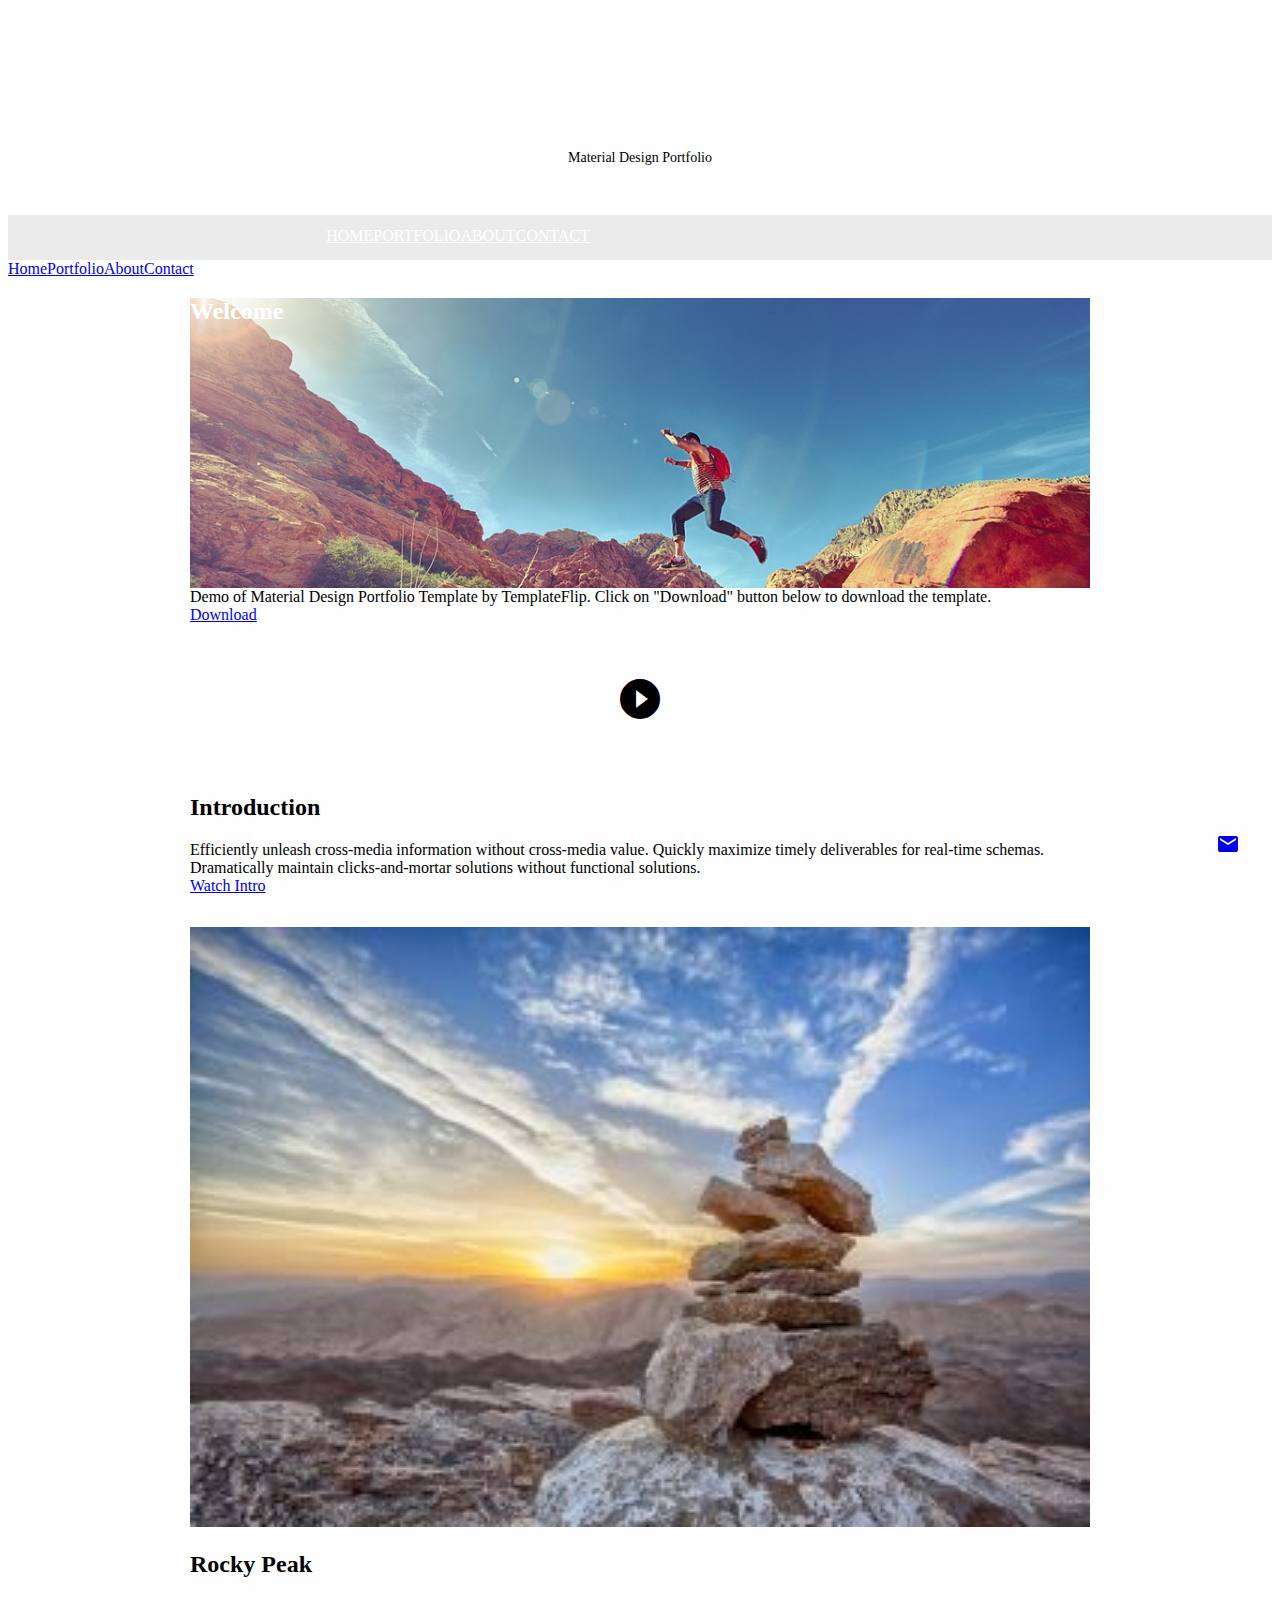
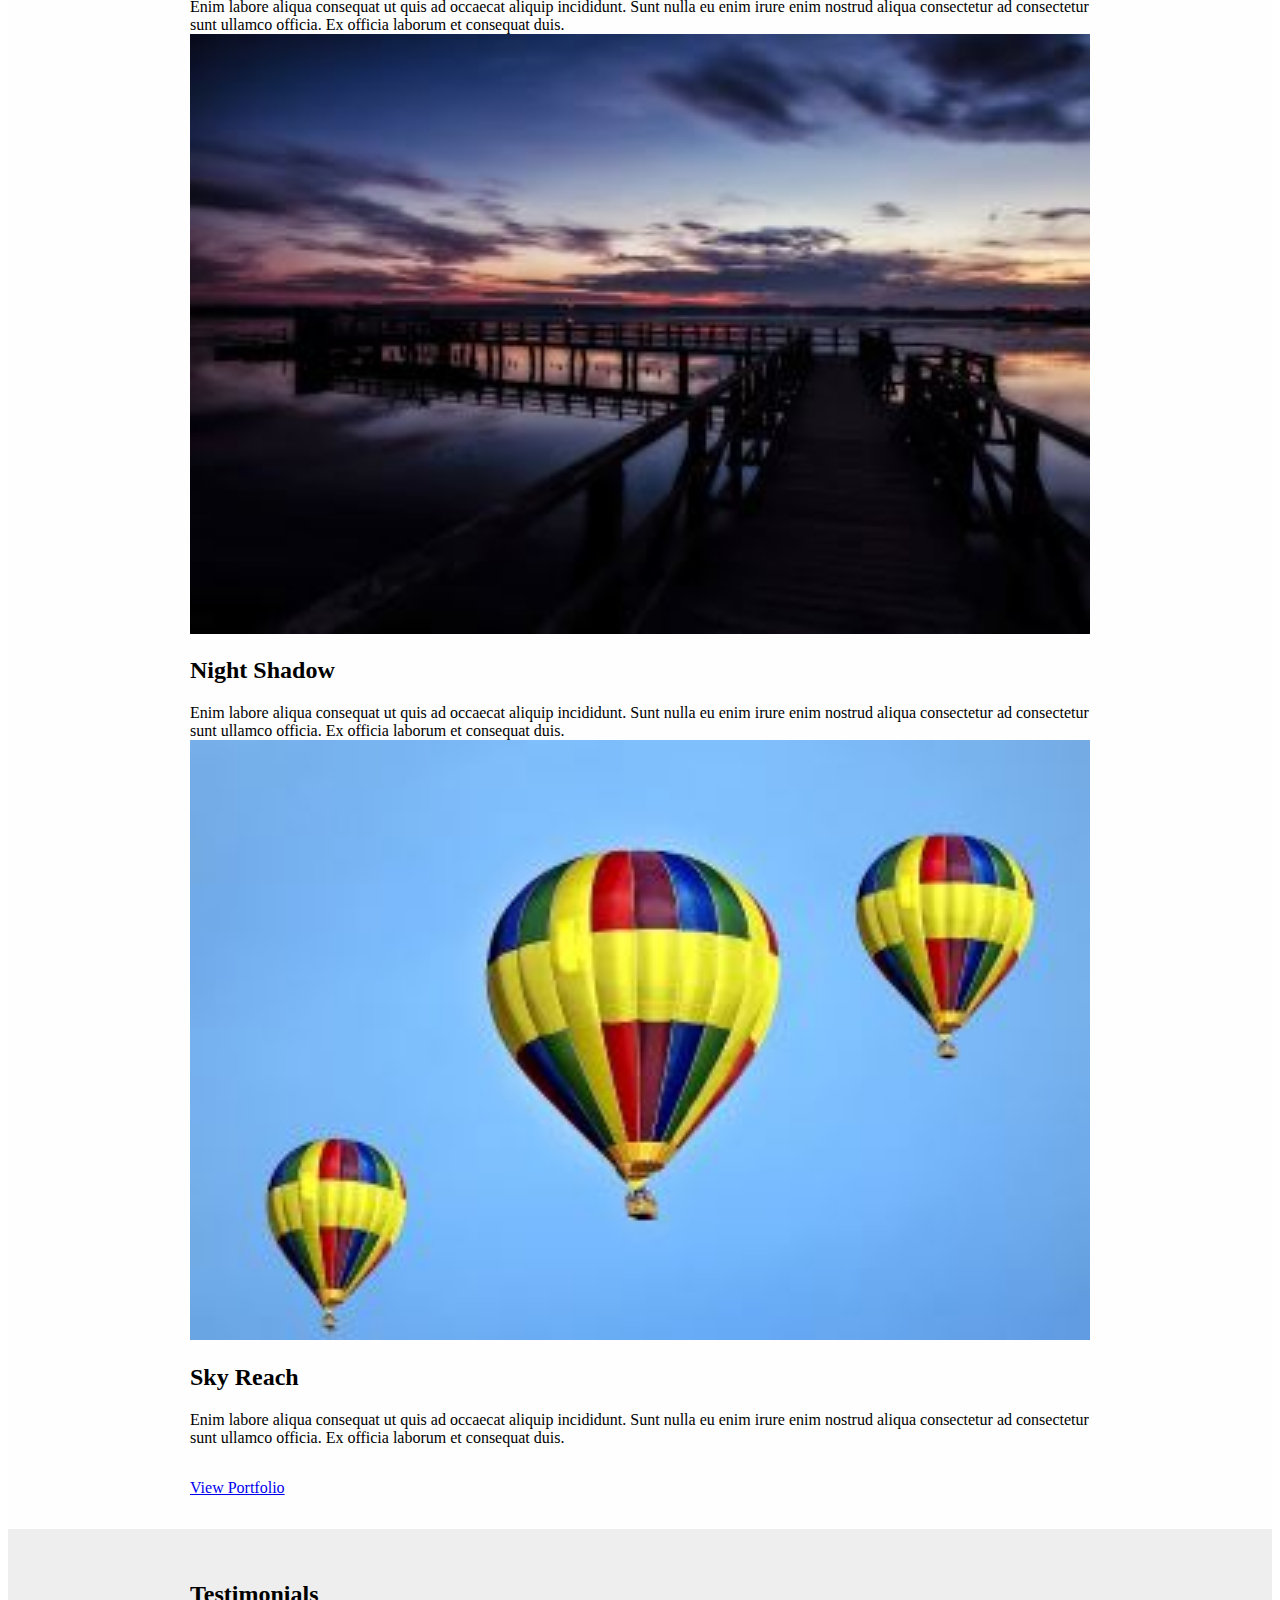
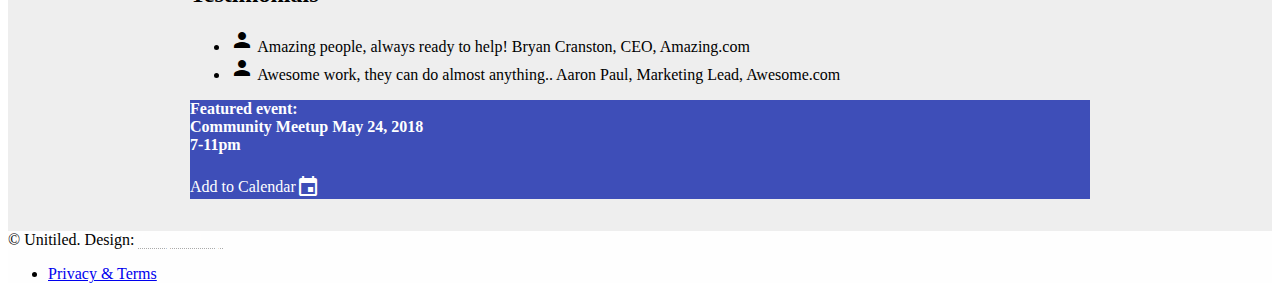
==== index.html @ 76296268 "initial commit" ====
<!DOCTYPE html>
<html lang="en-US">
  <head>
    <meta charset="UTF-8">
    <meta http-equiv="X-UA-Compatible" content="IE=edge">
    <meta name="viewport" content="width=device-width, initial-scale=1">
    <title>Material Portfolio Template Demo</title>
    <meta name="description" content="Demo of Material design portfolio template by TemplateFlip.com."/>
    <link href="https://fonts.googleapis.com/css?family=Roboto:regular,bold,italic,thin,light,bolditalic,black,medium&amp;amp;lang=en" rel="stylesheet">
    <link href="https://fonts.googleapis.com/icon?family=Material+Icons" rel="stylesheet">
    <link href="https://code.getmdl.io/1.3.0/material.indigo-pink.min.css" rel="stylesheet">
    <link href="styles/main.css" rel="stylesheet">
  </head>
  <body id="top">
    <div class="mdl-layout mdl-js-layout mdl-layout--fixed-header"><a href="contact.html" id="contact-button" class="mdl-button mdl-button--fab mdl-js-button mdl-button--raised mdl-js-ripple-effect mdl-color--accent mdl-color-text--accent-contrast mdl-shadow--4dp"><i class="material-icons">mail</i></a>
      <header class="mdl-layout__header mdl-layout__header--waterfall site-header">
        <div class="mdl-layout__header-row site-logo-row"><span class="mdl-layout__title">
            <div class="site-logo"></div><span class="site-description">Material Design Portfolio</span></span></div>
        <div class="mdl-layout__header-row site-navigation-row mdl-layout--large-screen-only">
          <nav class="mdl-navigation mdl-typography--body-1-force-preferred-font"><a class="mdl-navigation__link" href="index.html">Home</a><a class="mdl-navigation__link" href="portfolio.html">Portfolio</a><a class="mdl-navigation__link" href="about.html">About</a><a class="mdl-navigation__link" href="contact.html">Contact</a>
          </nav>
        </div>
      </header>
      <div class="mdl-layout__drawer mdl-layout--small-screen-only">
        <nav class="mdl-navigation mdl-typography--body-1-force-preferred-font"><a class="mdl-navigation__link" href="index.html">Home</a><a class="mdl-navigation__link" href="portfolio.html">Portfolio</a><a class="mdl-navigation__link" href="about.html">About</a><a class="mdl-navigation__link" href="contact.html">Contact</a>
        </nav>
      </div>
      <main class="mdl-layout__content">
        <div class="site-content">
          <div class="container"><div class="mdl-grid site-max-width">
    <div class="mdl-cell mdl-cell--12-col mdl-card mdl-shadow--4dp welcome-card portfolio-card">
        <div class="mdl-card__title">
          <h2 class="mdl-card__title-text">Welcome</h2>
        </div>
        <div class="mdl-card__supporting-text">
          Demo of Material Design Portfolio Template by TemplateFlip. Click on &quot;Download&quot; button below to download the template.
        </div>
        <div class="mdl-card__actions mdl-card--border">
          <a class="mdl-button mdl-button--colored mdl-js-button mdl-js-ripple-effect mdl-button--accent" href=" https://templateflip.com/templates/material-portfolio/" target="_blank">
            Download
          </a>
        </div>
    </div>
</div>

<section class="section--center mdl-grid site-max-width">
  <header class="section__play-btn mdl-cell mdl-cell--3-col-desktop mdl-cell--2-col-tablet mdl-cell--4-col-phone mdl-color--teal-100 mdl-color-text--white  mdl-shadow--4dp">
    <i class="material-icons">play_circle_filled</i>
  </header>
  <div class="mdl-card mdl-cell mdl-cell--9-col-desktop mdl-cell--6-col-tablet mdl-cell--4-col-phone  mdl-shadow--4dp">
    <div class="mdl-card__title">
        <h2 class="mdl-card__title-text">Introduction</h2>
    </div>
    <div class="mdl-card__supporting-text">
      Efficiently unleash cross-media information without cross-media value. Quickly maximize timely deliverables for real-time schemas. Dramatically maintain clicks-and-mortar solutions without functional solutions.
    </div>
    <div class="mdl-card__actions  mdl-card--border">
      <a href="#" class="mdl-button mdl-button--colored mdl-js-button mdl-js-ripple-effect mdl-button--accent">Watch Intro</a>
    </div>
  </div>
</section>
<section class="section--center mdl-grid site-max-width">
    <div class="mdl-cell mdl-card mdl-shadow--4dp portfolio-card">
        <div class="mdl-card__media">
            <img class="article-image" src="img/portfolio1.jpg" border="0" alt="">
        </div>
        <div class="mdl-card__title">
            <h2 class="mdl-card__title-text">Rocky Peak</h2>
        </div>
        <div class="mdl-card__supporting-text">
            Enim labore aliqua consequat ut quis ad occaecat aliquip incididunt. Sunt nulla eu enim irure enim nostrud aliqua consectetur ad consectetur sunt ullamco officia. Ex officia laborum et consequat duis.
        </div>
    </div>
    <div class="mdl-cell mdl-card mdl-shadow--4dp portfolio-card">
        <div class="mdl-card__media">
            <img class="article-image" src="img/portfolio2.jpg" border="0" alt="">
        </div>
        <div class="mdl-card__title">
            <h2 class="mdl-card__title-text">Night Shadow</h2>
        </div>
        <div class="mdl-card__supporting-text">
            Enim labore aliqua consequat ut quis ad occaecat aliquip incididunt. Sunt nulla eu enim irure enim nostrud aliqua consectetur ad consectetur sunt ullamco officia. Ex officia laborum et consequat duis.
        </div>
    </div>
    <div class="mdl-cell mdl-card mdl-shadow--4dp portfolio-card">
        <div class="mdl-card__media">
            <img class="article-image" src="img/portfolio3.jpg" border="0" alt="">
        </div>
        <div class="mdl-card__title">
            <h2 class="mdl-card__title-text">Sky Reach</h2>
        </div>
        <div class="mdl-card__supporting-text">
            Enim labore aliqua consequat ut quis ad occaecat aliquip incididunt. Sunt nulla eu enim irure enim nostrud aliqua consectetur ad consectetur sunt ullamco officia. Ex officia laborum et consequat duis.
        </div>
    </div>
</section>

<section class="section--center mdl-grid site-max-width homepage-portfolio">
    <a class="mdl-button mdl-button--raised mdl-js-button mdl-js-ripple-effect mdl-button--accent" href="portfolio.html">View Portfolio</a>
</section>

<div class="homepage-footer">
  <section class="mdl-grid site-max-width">
      <div class="mdl-cell mdl-card mdl-cell--8-col mdl-cell--4-col-tablet  mdl-shadow--4dp portfolio-card">
        <div class="mdl-card__title">
            <h2 class="mdl-card__title-text">Testimonials</h2>
        </div>
        <ul class="demo-list-three mdl-list">
            <li class="mdl-list__item mdl-list__item--three-line">
              <span class="mdl-list__item-primary-content">
                <i class="material-icons mdl-list__item-avatar">person</i>
                <span>Amazing people, always ready to help!</span>
                <span class="mdl-list__item-text-body">
                  Bryan Cranston, CEO, Amazing.com
                </span>
              </span>
            </li>
            <li class="mdl-list__item mdl-list__item--three-line">
              <span class="mdl-list__item-primary-content">
                <i class="material-icons  mdl-list__item-avatar">person</i>
                <span>Awesome work, they can do almost anything..</span>
                <span class="mdl-list__item-text-body">
                Aaron Paul, Marketing Lead, Awesome.com
                </span>
              </span>
            </li>
        </ul>
      </div>
      <div class="demo-card-event mdl-cell mdl-card mdl-shadow--4dp event-card portfolio-card">
        <div class="mdl-card__title mdl-card--expand">
          <h4>
            Featured event:<br>
            Community Meetup
            May 24, 2018<br>
            7-11pm
          </h4>
        </div>
        <div class="mdl-card__actions mdl-card--border">
          <a class="mdl-button mdl-button--colored mdl-js-button mdl-js-ripple-effect mdl-button--accent">
            Add to Calendar
          </a>
          <div class="mdl-layout-spacer"></div>
          <i class="material-icons">event</i>
        </div>
      </div>
  </section>
</div></div>
        </div>
        <footer class="mdl-mini-footer">
          <div class="footer-container">
            <div class="mdl-logo">&copy; Unitiled. Design: <a href="https://templateflip.com/" target="_blank">TemplateFlip</a></div>
            <ul class="mdl-mini-footer__link-list">
              <li><a href="#">Privacy & Terms</a></li>
            </ul>
          </div>
        </footer>
      </main>
      <script src="https://code.getmdl.io/1.3.0/material.min.js" defer></script>
    </div>
  </body>
</html>
---- styles/main.css ----
img {
  max-width: 100%;
}

.site-header {
  position: relative;
}

.site-header .mdl-layout__header-row {
  padding: 0;
  -ms-flex-pack: center;
  justify-content: center;
}

.site-description {
  display: block;
  font-size: 14px;
  text-align: center;
  font-weight: 400;
  margin-bottom: 10px;
}

.is-compact .mdl-layout__title span {
  display: none;
}

.site-logo-row {
  min-height: 200px;
}

.is-compact .site-logo-row {
  min-height: auto;
}

.site-logo {
  background: url(../img/site-logo.png) 50% no-repeat;
  background-size: cover;
  height: 120px;
  width: 120px;
  margin: 15px auto;
}

.is-compact .site-logo {
  height: 50px;
  width: 50px;
  margin: 7px auto;
}

.site-navigation-row {
  background-color: rgba(0, 0, 0, 0.08);
  text-transform: uppercase;
  height: 45px;
}

.site-navigation-row .mdl-navigation {
  text-align: center;
  max-width: 900px;
  width: 100%;
}

.site-navigation-row .mdl-navigation__link {
  -ms-flex: 1;
  flex: 1;
  line-height: 42px;
  color: #fff;
}

.site-navigation-row .is-active {
  position: relative;
  font-weight: bold;
  opacity: 1;
}

.site-navigation-row .mdl-navigation__link:hover {
  opacity: 1;
}

.mdl-layout__header .mdl-layout__drawer-button {
  color: #fff;
}

.mdl-layout__content {
  background-color: #fefefe;
}

.site-content {
  margin: 1em auto;
  min-height: 580px;
}

.page-content {
  padding-bottom: 2em;
}

.site-max-width {
  max-width: 900px;
  margin: auto;
}

.site-copy {
  max-width: 700px;
}

.welcome-card > .mdl-card__title {
  color: #fff;
  height: 290px;
  background: url("../img/cover.jpg") center/cover;
}

.event-card {
  background: #3E4EB8;
}

.event-card .mdl-card__actions {
  border-color: rgba(255, 255, 255, 0.2);
}

.event-card .mdl-card__title {
  -ms-flex-align: start;
      align-items: flex-start;
}

.event-card .mdl-card__title > h4 {
  margin-top: 0;
}

.event-card .mdl-card__actions {
  display: -ms-flexbox;
  display: flex;
  box-sizing: border-box;
  -ms-flex-align: center;
      align-items: center;
}

.event-card .mdl-card__actions > .material-icons {
  padding-right: 10px;
}

.event-card .mdl-card__title,
.event-card .mdl-card__actions,
.event-card .mdl-card__actions > .mdl-button {
  color: #fff;
}

.section__play-btn {
  display: -ms-flexbox;
  display: flex;
  -ms-flex-align: center;
  align-items: center;
  -ms-flex-pack: center;
  justify-content: center;
  min-height: 150px;
}

.section__play-btn .material-icons {
  font-size: 3rem;
}

.section--center {
  margin: 0 auto 2rem;
}

.homepage-portfolio .mdl-button {
  margin: 0 auto;
}

.homepage-footer {
  background: #eee;
  margin-bottom: -1em;
  padding: 2rem 0;
}

.portfolio-card .mdl-card__title {
  padding-bottom: 0;
}

img.article-image {
  width: 100%;
  height: auto;
}

.demo-card-image.mdl-card {
  width: 192px;
  height: 192px;
}

.person1 {
  background: url("../img/person1.jpg") center/cover;
}

.person2 {
  background: url("../img/person2.jpg") center/cover;
}

.demo-card-image > .mdl-card__actions {
  height: 52px;
  padding: 16px;
  background: rgba(0, 0, 0, 0.3);
}

.demo-card-image__filename {
  color: #fff;
  font-size: 14px;
  font-weight: 500;
}

.form-contact .mdl-textfield {
  width: 100%;
}

#contact-button {
  position: fixed;
  display: block;
  right: 0;
  bottom: 0;
  margin-right: 40px;
  margin-bottom: 40px;
  z-index: 900;
}

footer .mdl-logo a {
  color: #fff;
  text-decoration: none;
  border-bottom: 1px dotted #aaa;
}

.footer-container {
  margin: 0 auto;
}
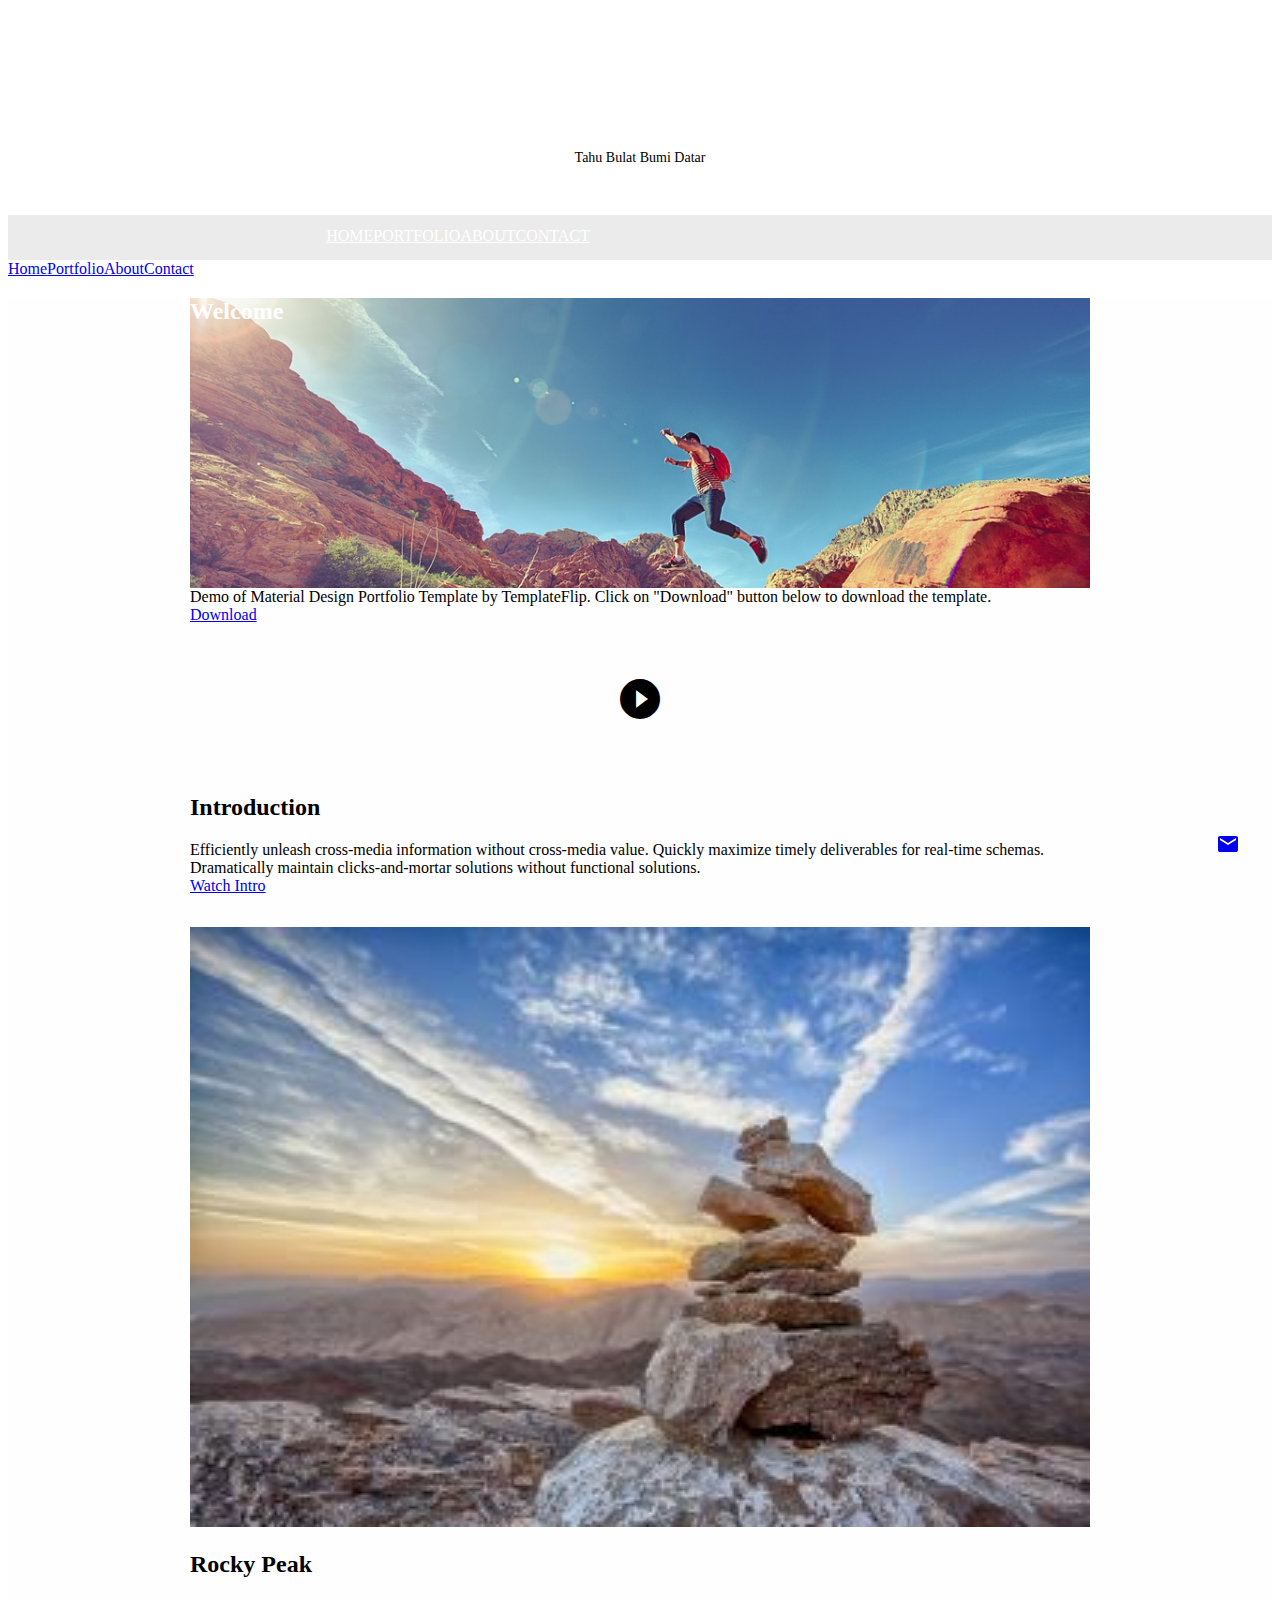
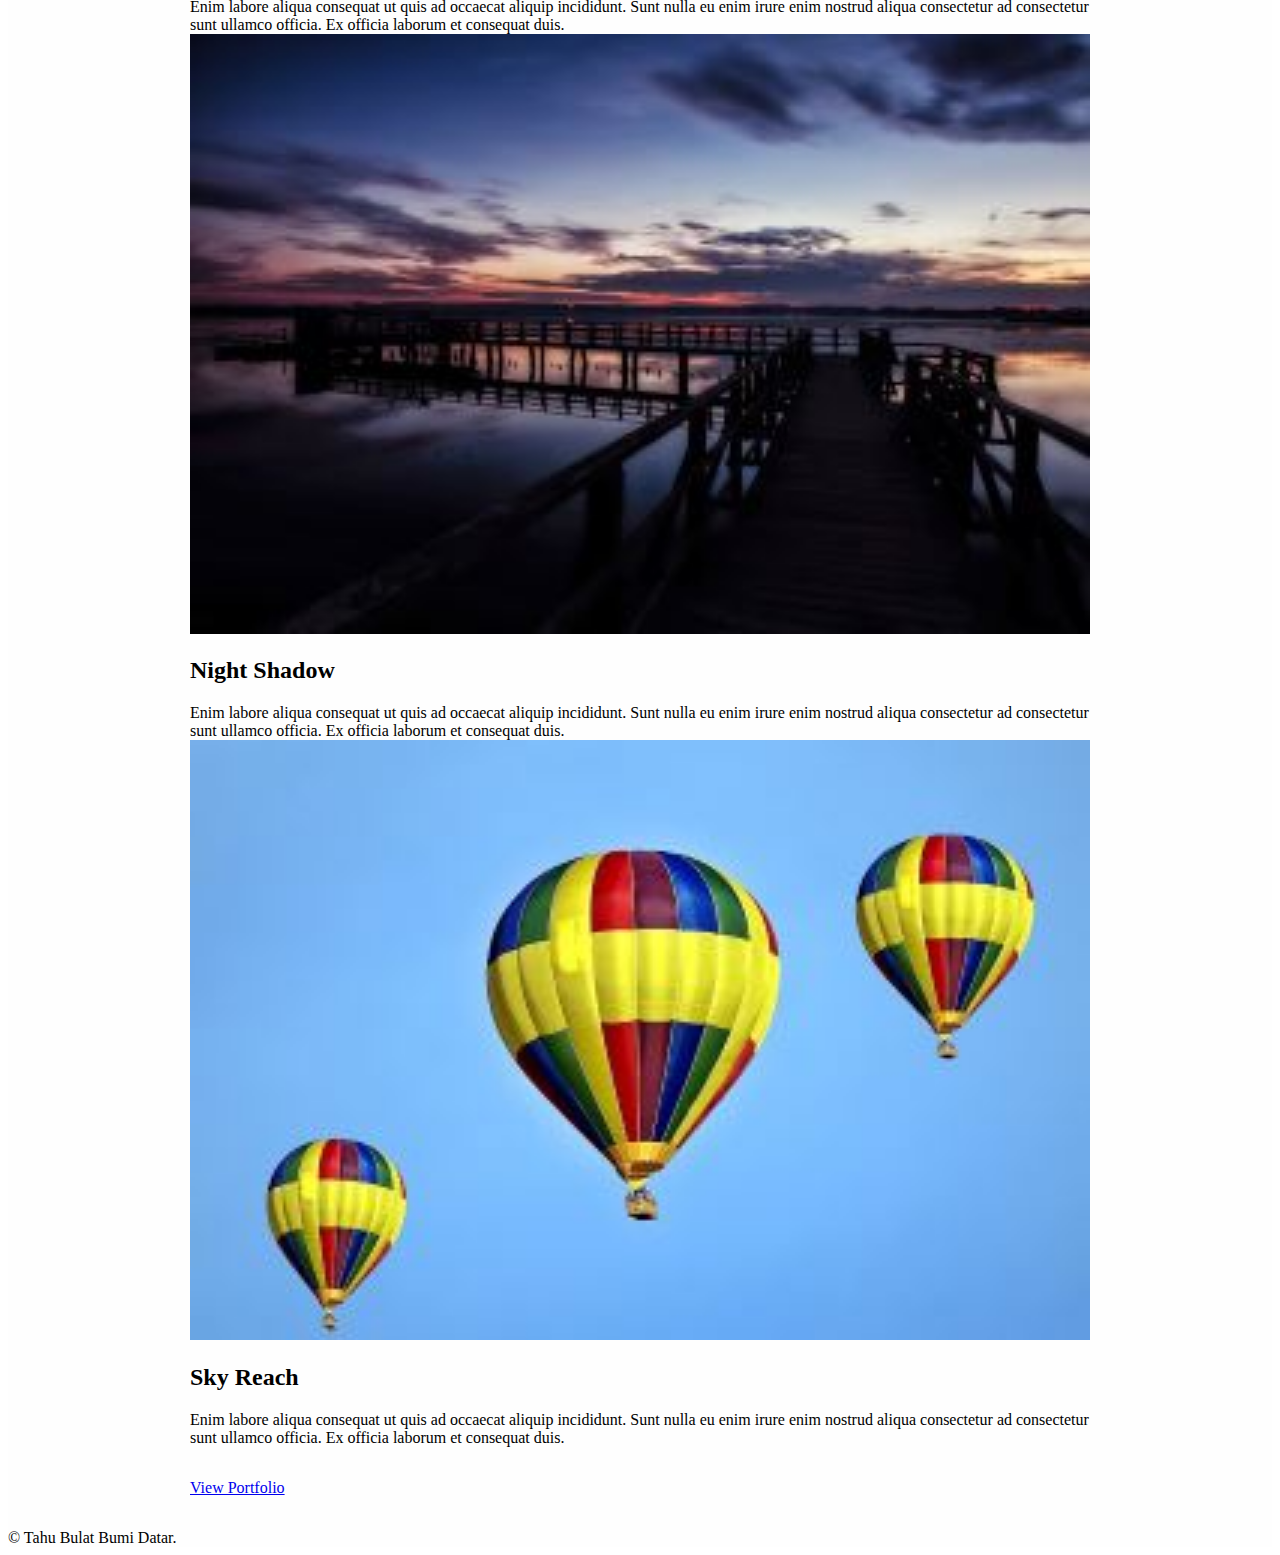
==== commit 9d7047a7: "tambah profile page, sedikit animasi foto tim, dll" ====
--- a/index.html
+++ b/index.html
@@ -1,161 +1,114 @@
 <!DOCTYPE html>
-<html lang="en-US">
-  <head>
+<html lang="id">
+
+<head>
     <meta charset="UTF-8">
     <meta http-equiv="X-UA-Compatible" content="IE=edge">
     <meta name="viewport" content="width=device-width, initial-scale=1">
-    <title>Material Portfolio Template Demo</title>
-    <meta name="description" content="Demo of Material design portfolio template by TemplateFlip.com."/>
+    <title>Portofolio | TBBD</title>
     <link href="https://fonts.googleapis.com/css?family=Roboto:regular,bold,italic,thin,light,bolditalic,black,medium&amp;amp;lang=en" rel="stylesheet">
     <link href="https://fonts.googleapis.com/icon?family=Material+Icons" rel="stylesheet">
     <link href="https://code.getmdl.io/1.3.0/material.indigo-pink.min.css" rel="stylesheet">
     <link href="styles/main.css" rel="stylesheet">
-  </head>
-  <body id="top">
+</head>
+
+<body id="top">
     <div class="mdl-layout mdl-js-layout mdl-layout--fixed-header"><a href="contact.html" id="contact-button" class="mdl-button mdl-button--fab mdl-js-button mdl-button--raised mdl-js-ripple-effect mdl-color--accent mdl-color-text--accent-contrast mdl-shadow--4dp"><i class="material-icons">mail</i></a>
-      <header class="mdl-layout__header mdl-layout__header--waterfall site-header">
-        <div class="mdl-layout__header-row site-logo-row"><span class="mdl-layout__title">
-            <div class="site-logo"></div><span class="site-description">Material Design Portfolio</span></span></div>
-        <div class="mdl-layout__header-row site-navigation-row mdl-layout--large-screen-only">
-          <nav class="mdl-navigation mdl-typography--body-1-force-preferred-font"><a class="mdl-navigation__link" href="index.html">Home</a><a class="mdl-navigation__link" href="portfolio.html">Portfolio</a><a class="mdl-navigation__link" href="about.html">About</a><a class="mdl-navigation__link" href="contact.html">Contact</a>
-          </nav>
+        <header class="mdl-layout__header mdl-layout__header--waterfall site-header">
+            <div class="mdl-layout__header-row site-logo-row"><span class="mdl-layout__title">
+            <div class="site-logo"></div><span class="site-description">Tahu Bulat Bumi Datar</span></span>
+            </div>
+            <div class="mdl-layout__header-row site-navigation-row mdl-layout--large-screen-only">
+                <nav class="mdl-navigation mdl-typography--body-1-force-preferred-font"><a class="mdl-navigation__link" href="index.html">Home</a><a class="mdl-navigation__link" href="portfolio.html">Portfolio</a><a class="mdl-navigation__link" href="about.html">About</a><a class="mdl-navigation__link" href="contact.html">Contact</a>
+                </nav>
+            </div>
+        </header>
+        <div class="mdl-layout__drawer mdl-layout--small-screen-only">
+            <nav class="mdl-navigation mdl-typography--body-1-force-preferred-font"><a class="mdl-navigation__link" href="index.html">Home</a><a class="mdl-navigation__link" href="portfolio.html">Portfolio</a><a class="mdl-navigation__link" href="about.html">About</a><a class="mdl-navigation__link" href="contact.html">Contact</a>
+            </nav>
         </div>
-      </header>
-      <div class="mdl-layout__drawer mdl-layout--small-screen-only">
-        <nav class="mdl-navigation mdl-typography--body-1-force-preferred-font"><a class="mdl-navigation__link" href="index.html">Home</a><a class="mdl-navigation__link" href="portfolio.html">Portfolio</a><a class="mdl-navigation__link" href="about.html">About</a><a class="mdl-navigation__link" href="contact.html">Contact</a>
-        </nav>
-      </div>
-      <main class="mdl-layout__content">
-        <div class="site-content">
-          <div class="container"><div class="mdl-grid site-max-width">
-    <div class="mdl-cell mdl-cell--12-col mdl-card mdl-shadow--4dp welcome-card portfolio-card">
-        <div class="mdl-card__title">
-          <h2 class="mdl-card__title-text">Welcome</h2>
-        </div>
-        <div class="mdl-card__supporting-text">
-          Demo of Material Design Portfolio Template by TemplateFlip. Click on &quot;Download&quot; button below to download the template.
-        </div>
-        <div class="mdl-card__actions mdl-card--border">
-          <a class="mdl-button mdl-button--colored mdl-js-button mdl-js-ripple-effect mdl-button--accent" href=" https://templateflip.com/templates/material-portfolio/" target="_blank">
-            Download
-          </a>
-        </div>
+        <main class="mdl-layout__content">
+            <div class="site-content">
+                <div class="container">
+                    <div class="mdl-grid site-max-width">
+                        <div class="mdl-cell mdl-cell--12-col mdl-card mdl-shadow--4dp welcome-card portfolio-card">
+                            <div class="mdl-card__title">
+                                <h2 class="mdl-card__title-text">Welcome</h2>
+                            </div>
+                            <div class="mdl-card__supporting-text">
+                                Demo of Material Design Portfolio Template by TemplateFlip. Click on &quot;Download&quot; button below to download the template.
+                            </div>
+                            <div class="mdl-card__actions mdl-card--border">
+                                <a class="mdl-button mdl-button--colored mdl-js-button mdl-js-ripple-effect mdl-button--accent" href=" https://templateflip.com/templates/material-portfolio/" target="_blank">Download</a>
+                            </div>
+                        </div>
+                    </div>
+
+                    <section class="section--center mdl-grid site-max-width">
+                        <header class="section__play-btn mdl-cell mdl-cell--3-col-desktop mdl-cell--2-col-tablet mdl-cell--4-col-phone mdl-color--teal-100 mdl-color-text--white  mdl-shadow--4dp">
+                            <i class="material-icons">play_circle_filled</i>
+                        </header>
+                        <div class="mdl-card mdl-cell mdl-cell--9-col-desktop mdl-cell--6-col-tablet mdl-cell--4-col-phone  mdl-shadow--4dp">
+                            <div class="mdl-card__title">
+                                <h2 class="mdl-card__title-text">Introduction</h2>
+                            </div>
+                            <div class="mdl-card__supporting-text">
+                                Efficiently unleash cross-media information without cross-media value. Quickly maximize timely deliverables for real-time schemas. Dramatically maintain clicks-and-mortar solutions without functional solutions.
+                            </div>
+                            <div class="mdl-card__actions  mdl-card--border">
+                                <a href="#" class="mdl-button mdl-button--colored mdl-js-button mdl-js-ripple-effect mdl-button--accent">Watch Intro</a>
+                            </div>
+                        </div>
+                    </section>
+                    <section class="section--center mdl-grid site-max-width">
+                        <div class="mdl-cell mdl-card mdl-shadow--4dp portfolio-card">
+                            <div class="mdl-card__media">
+                                <img class="article-image" src="img/portfolio1.jpg" border="0" alt="">
+                            </div>
+                            <div class="mdl-card__title">
+                                <h2 class="mdl-card__title-text">Rocky Peak</h2>
+                            </div>
+                            <div class="mdl-card__supporting-text">
+                                Enim labore aliqua consequat ut quis ad occaecat aliquip incididunt. Sunt nulla eu enim irure enim nostrud aliqua consectetur ad consectetur sunt ullamco officia. Ex officia laborum et consequat duis.
+                            </div>
+                        </div>
+                        <div class="mdl-cell mdl-card mdl-shadow--4dp portfolio-card">
+                            <div class="mdl-card__media">
+                                <img class="article-image" src="img/portfolio2.jpg" border="0" alt="">
+                            </div>
+                            <div class="mdl-card__title">
+                                <h2 class="mdl-card__title-text">Night Shadow</h2>
+                            </div>
+                            <div class="mdl-card__supporting-text">
+                                Enim labore aliqua consequat ut quis ad occaecat aliquip incididunt. Sunt nulla eu enim irure enim nostrud aliqua consectetur ad consectetur sunt ullamco officia. Ex officia laborum et consequat duis.
+                            </div>
+                        </div>
+                        <div class="mdl-cell mdl-card mdl-shadow--4dp portfolio-card">
+                            <div class="mdl-card__media">
+                                <img class="article-image" src="img/portfolio3.jpg" border="0" alt="">
+                            </div>
+                            <div class="mdl-card__title">
+                                <h2 class="mdl-card__title-text">Sky Reach</h2>
+                            </div>
+                            <div class="mdl-card__supporting-text">
+                                Enim labore aliqua consequat ut quis ad occaecat aliquip incididunt. Sunt nulla eu enim irure enim nostrud aliqua consectetur ad consectetur sunt ullamco officia. Ex officia laborum et consequat duis.
+                            </div>
+                        </div>
+                    </section>
+
+                    <section class="section--center mdl-grid site-max-width homepage-portfolio">
+                        <a class="mdl-button mdl-button--raised mdl-js-button mdl-js-ripple-effect mdl-button--accent" href="portfolio.html">View Portfolio</a>
+                    </section>
+                </div>
+            </div>
+            <footer class="mdl-mini-footer">
+                <div class="footer-container">
+                    <div class="mdl-logo">&copy; Tahu Bulat Bumi Datar.</div>
+                </div>
+            </footer>
+        </main>
+        <script src="https://code.getmdl.io/1.3.0/material.min.js" defer></script>
     </div>
-</div>
+</body>
 
-<section class="section--center mdl-grid site-max-width">
-  <header class="section__play-btn mdl-cell mdl-cell--3-col-desktop mdl-cell--2-col-tablet mdl-cell--4-col-phone mdl-color--teal-100 mdl-color-text--white  mdl-shadow--4dp">
-    <i class="material-icons">play_circle_filled</i>
-  </header>
-  <div class="mdl-card mdl-cell mdl-cell--9-col-desktop mdl-cell--6-col-tablet mdl-cell--4-col-phone  mdl-shadow--4dp">
-    <div class="mdl-card__title">
-        <h2 class="mdl-card__title-text">Introduction</h2>
-    </div>
-    <div class="mdl-card__supporting-text">
-      Efficiently unleash cross-media information without cross-media value. Quickly maximize timely deliverables for real-time schemas. Dramatically maintain clicks-and-mortar solutions without functional solutions.
-    </div>
-    <div class="mdl-card__actions  mdl-card--border">
-      <a href="#" class="mdl-button mdl-button--colored mdl-js-button mdl-js-ripple-effect mdl-button--accent">Watch Intro</a>
-    </div>
-  </div>
-</section>
-<section class="section--center mdl-grid site-max-width">
-    <div class="mdl-cell mdl-card mdl-shadow--4dp portfolio-card">
-        <div class="mdl-card__media">
-            <img class="article-image" src="img/portfolio1.jpg" border="0" alt="">
-        </div>
-        <div class="mdl-card__title">
-            <h2 class="mdl-card__title-text">Rocky Peak</h2>
-        </div>
-        <div class="mdl-card__supporting-text">
-            Enim labore aliqua consequat ut quis ad occaecat aliquip incididunt. Sunt nulla eu enim irure enim nostrud aliqua consectetur ad consectetur sunt ullamco officia. Ex officia laborum et consequat duis.
-        </div>
-    </div>
-    <div class="mdl-cell mdl-card mdl-shadow--4dp portfolio-card">
-        <div class="mdl-card__media">
-            <img class="article-image" src="img/portfolio2.jpg" border="0" alt="">
-        </div>
-        <div class="mdl-card__title">
-            <h2 class="mdl-card__title-text">Night Shadow</h2>
-        </div>
-        <div class="mdl-card__supporting-text">
-            Enim labore aliqua consequat ut quis ad occaecat aliquip incididunt. Sunt nulla eu enim irure enim nostrud aliqua consectetur ad consectetur sunt ullamco officia. Ex officia laborum et consequat duis.
-        </div>
-    </div>
-    <div class="mdl-cell mdl-card mdl-shadow--4dp portfolio-card">
-        <div class="mdl-card__media">
-            <img class="article-image" src="img/portfolio3.jpg" border="0" alt="">
-        </div>
-        <div class="mdl-card__title">
-            <h2 class="mdl-card__title-text">Sky Reach</h2>
-        </div>
-        <div class="mdl-card__supporting-text">
-            Enim labore aliqua consequat ut quis ad occaecat aliquip incididunt. Sunt nulla eu enim irure enim nostrud aliqua consectetur ad consectetur sunt ullamco officia. Ex officia laborum et consequat duis.
-        </div>
-    </div>
-</section>
-
-<section class="section--center mdl-grid site-max-width homepage-portfolio">
-    <a class="mdl-button mdl-button--raised mdl-js-button mdl-js-ripple-effect mdl-button--accent" href="portfolio.html">View Portfolio</a>
-</section>
-
-<div class="homepage-footer">
-  <section class="mdl-grid site-max-width">
-      <div class="mdl-cell mdl-card mdl-cell--8-col mdl-cell--4-col-tablet  mdl-shadow--4dp portfolio-card">
-        <div class="mdl-card__title">
-            <h2 class="mdl-card__title-text">Testimonials</h2>
-        </div>
-        <ul class="demo-list-three mdl-list">
-            <li class="mdl-list__item mdl-list__item--three-line">
-              <span class="mdl-list__item-primary-content">
-                <i class="material-icons mdl-list__item-avatar">person</i>
-                <span>Amazing people, always ready to help!</span>
-                <span class="mdl-list__item-text-body">
-                  Bryan Cranston, CEO, Amazing.com
-                </span>
-              </span>
-            </li>
-            <li class="mdl-list__item mdl-list__item--three-line">
-              <span class="mdl-list__item-primary-content">
-                <i class="material-icons  mdl-list__item-avatar">person</i>
-                <span>Awesome work, they can do almost anything..</span>
-                <span class="mdl-list__item-text-body">
-                Aaron Paul, Marketing Lead, Awesome.com
-                </span>
-              </span>
-            </li>
-        </ul>
-      </div>
-      <div class="demo-card-event mdl-cell mdl-card mdl-shadow--4dp event-card portfolio-card">
-        <div class="mdl-card__title mdl-card--expand">
-          <h4>
-            Featured event:<br>
-            Community Meetup
-            May 24, 2018<br>
-            7-11pm
-          </h4>
-        </div>
-        <div class="mdl-card__actions mdl-card--border">
-          <a class="mdl-button mdl-button--colored mdl-js-button mdl-js-ripple-effect mdl-button--accent">
-            Add to Calendar
-          </a>
-          <div class="mdl-layout-spacer"></div>
-          <i class="material-icons">event</i>
-        </div>
-      </div>
-  </section>
-</div></div>
-        </div>
-        <footer class="mdl-mini-footer">
-          <div class="footer-container">
-            <div class="mdl-logo">&copy; Unitiled. Design: <a href="https://templateflip.com/" target="_blank">TemplateFlip</a></div>
-            <ul class="mdl-mini-footer__link-list">
-              <li><a href="#">Privacy & Terms</a></li>
-            </ul>
-          </div>
-        </footer>
-      </main>
-      <script src="https://code.getmdl.io/1.3.0/material.min.js" defer></script>
-    </div>
-  </body>
 </html>--- a/styles/main.css
+++ b/styles/main.css
@@ -1,229 +1,247 @@
 img {
-  max-width: 100%;
+    max-width: 100%;
 }
 
 .site-header {
-  position: relative;
+    position: relative;
 }
 
 .site-header .mdl-layout__header-row {
-  padding: 0;
-  -ms-flex-pack: center;
-  justify-content: center;
+    padding: 0;
+    -ms-flex-pack: center;
+    justify-content: center;
 }
 
 .site-description {
-  display: block;
-  font-size: 14px;
-  text-align: center;
-  font-weight: 400;
-  margin-bottom: 10px;
+    display: block;
+    font-size: 14px;
+    text-align: center;
+    font-weight: 400;
+    margin-bottom: 10px;
 }
 
 .is-compact .mdl-layout__title span {
-  display: none;
+    display: none;
 }
 
 .site-logo-row {
-  min-height: 200px;
+    min-height: 200px;
 }
 
 .is-compact .site-logo-row {
-  min-height: auto;
+    min-height: auto;
 }
 
 .site-logo {
-  background: url(../img/site-logo.png) 50% no-repeat;
-  background-size: cover;
-  height: 120px;
-  width: 120px;
-  margin: 15px auto;
+    background: url(../img/site-logo.png) 50% no-repeat;
+    background-size: cover;
+    height: 120px;
+    width: 120px;
+    margin: 15px auto;
 }
 
 .is-compact .site-logo {
-  height: 50px;
-  width: 50px;
-  margin: 7px auto;
+    height: 50px;
+    width: 50px;
+    margin: 7px auto;
 }
 
 .site-navigation-row {
-  background-color: rgba(0, 0, 0, 0.08);
-  text-transform: uppercase;
-  height: 45px;
+    background-color: rgba(0, 0, 0, 0.08);
+    text-transform: uppercase;
+    height: 45px;
 }
 
 .site-navigation-row .mdl-navigation {
-  text-align: center;
-  max-width: 900px;
-  width: 100%;
+    text-align: center;
+    max-width: 900px;
+    width: 100%;
 }
 
 .site-navigation-row .mdl-navigation__link {
-  -ms-flex: 1;
-  flex: 1;
-  line-height: 42px;
-  color: #fff;
+    -ms-flex: 1;
+    flex: 1;
+    line-height: 42px;
+    color: #fff;
 }
 
 .site-navigation-row .is-active {
-  position: relative;
-  font-weight: bold;
-  opacity: 1;
+    position: relative;
+    font-weight: bold;
+    opacity: 1;
 }
 
 .site-navigation-row .mdl-navigation__link:hover {
-  opacity: 1;
+    opacity: 1;
 }
 
 .mdl-layout__header .mdl-layout__drawer-button {
-  color: #fff;
+    color: #fff;
 }
 
 .mdl-layout__content {
-  background-color: #fefefe;
+    background-color: #fefefe;
 }
 
 .site-content {
-  margin: 1em auto;
-  min-height: 580px;
+    margin: 1em auto;
+    min-height: 580px;
 }
 
 .page-content {
-  padding-bottom: 2em;
+    padding-bottom: 2em;
 }
 
 .site-max-width {
-  max-width: 900px;
-  margin: auto;
+    max-width: 900px;
+    margin: auto;
 }
 
 .site-copy {
-  max-width: 700px;
-}
-
-.welcome-card > .mdl-card__title {
-  color: #fff;
-  height: 290px;
-  background: url("../img/cover.jpg") center/cover;
+    max-width: 700px;
+}
+
+.welcome-card>.mdl-card__title {
+    color: #fff;
+    height: 290px;
+    background: url("../img/cover.jpg") center/cover;
 }
 
 .event-card {
-  background: #3E4EB8;
+    background: #3E4EB8;
 }
 
 .event-card .mdl-card__actions {
-  border-color: rgba(255, 255, 255, 0.2);
+    border-color: rgba(255, 255, 255, 0.2);
 }
 
 .event-card .mdl-card__title {
-  -ms-flex-align: start;
-      align-items: flex-start;
-}
-
-.event-card .mdl-card__title > h4 {
-  margin-top: 0;
+    -ms-flex-align: start;
+    align-items: flex-start;
+}
+
+.event-card .mdl-card__title>h4 {
+    margin-top: 0;
 }
 
 .event-card .mdl-card__actions {
-  display: -ms-flexbox;
-  display: flex;
-  box-sizing: border-box;
-  -ms-flex-align: center;
-      align-items: center;
-}
-
-.event-card .mdl-card__actions > .material-icons {
-  padding-right: 10px;
+    display: -ms-flexbox;
+    display: flex;
+    box-sizing: border-box;
+    -ms-flex-align: center;
+    align-items: center;
+}
+
+.event-card .mdl-card__actions>.material-icons {
+    padding-right: 10px;
 }
 
 .event-card .mdl-card__title,
 .event-card .mdl-card__actions,
-.event-card .mdl-card__actions > .mdl-button {
-  color: #fff;
+.event-card .mdl-card__actions>.mdl-button {
+    color: #fff;
 }
 
 .section__play-btn {
-  display: -ms-flexbox;
-  display: flex;
-  -ms-flex-align: center;
-  align-items: center;
-  -ms-flex-pack: center;
-  justify-content: center;
-  min-height: 150px;
+    display: -ms-flexbox;
+    display: flex;
+    -ms-flex-align: center;
+    align-items: center;
+    -ms-flex-pack: center;
+    justify-content: center;
+    min-height: 150px;
 }
 
 .section__play-btn .material-icons {
-  font-size: 3rem;
+    font-size: 3rem;
 }
 
 .section--center {
-  margin: 0 auto 2rem;
+    margin: 0 auto 2rem;
 }
 
 .homepage-portfolio .mdl-button {
-  margin: 0 auto;
+    margin: 0 auto;
 }
 
 .homepage-footer {
-  background: #eee;
-  margin-bottom: -1em;
-  padding: 2rem 0;
+    background: #eee;
+    margin-bottom: -1em;
+    padding: 2rem 0;
 }
 
 .portfolio-card .mdl-card__title {
-  padding-bottom: 0;
+    padding-bottom: 0;
 }
 
 img.article-image {
-  width: 100%;
-  height: auto;
+    width: 100%;
+    height: auto;
 }
 
 .demo-card-image.mdl-card {
-  width: 192px;
-  height: 192px;
+    width: 100%;
+    height: 100%;
 }
 
 .person1 {
-  background: url("../img/person1.jpg") center/cover;
+    background: url("../img/person1.jpg") center/cover;
 }
 
 .person2 {
-  background: url("../img/person2.jpg") center/cover;
-}
-
-.demo-card-image > .mdl-card__actions {
-  height: 52px;
-  padding: 16px;
-  background: rgba(0, 0, 0, 0.3);
+    background: url("../img/person2.jpg") center/cover;
+}
+
+.demo-card-image>.mdl-card__actions {
+    opacity: 0.0;
+    -webkit-transition: all 400ms ease-in-out;
+    -moz-transition: all 400ms ease-in-out;
+    -ms-transition: all 400ms ease-in-out;
+    -o-transition: all 400ms ease-in-out;
+    transition: all 400ms ease-in-out;
+    height: 52px;
+    padding: 16px;
+    background: rgba(0, 0, 0, 0.3);
+}
+
+.demo-card-image:hover>.mdl-card__actions {
+    opacity: 1.0;
 }
 
 .demo-card-image__filename {
-  color: #fff;
-  font-size: 14px;
-  font-weight: 500;
+    color: #fff;
+    font-size: 14px;
+    font-weight: 500;
 }
 
 .form-contact .mdl-textfield {
-  width: 100%;
+    width: 100%;
 }
 
 #contact-button {
-  position: fixed;
-  display: block;
-  right: 0;
-  bottom: 0;
-  margin-right: 40px;
-  margin-bottom: 40px;
-  z-index: 900;
+    position: fixed;
+    display: block;
+    right: 0;
+    bottom: 0;
+    margin-right: 40px;
+    margin-bottom: 40px;
+    z-index: 900;
+}
+
+.demo-list-icon {
+    width: 300px;
 }
 
 footer .mdl-logo a {
-  color: #fff;
-  text-decoration: none;
-  border-bottom: 1px dotted #aaa;
+    color: #fff;
+    text-decoration: none;
+    border-bottom: 1px dotted #aaa;
 }
 
 .footer-container {
-  margin: 0 auto;
-}
+    margin: 0 auto;
+}
+
+.to-profile-page {
+    text-decoration: none;
+}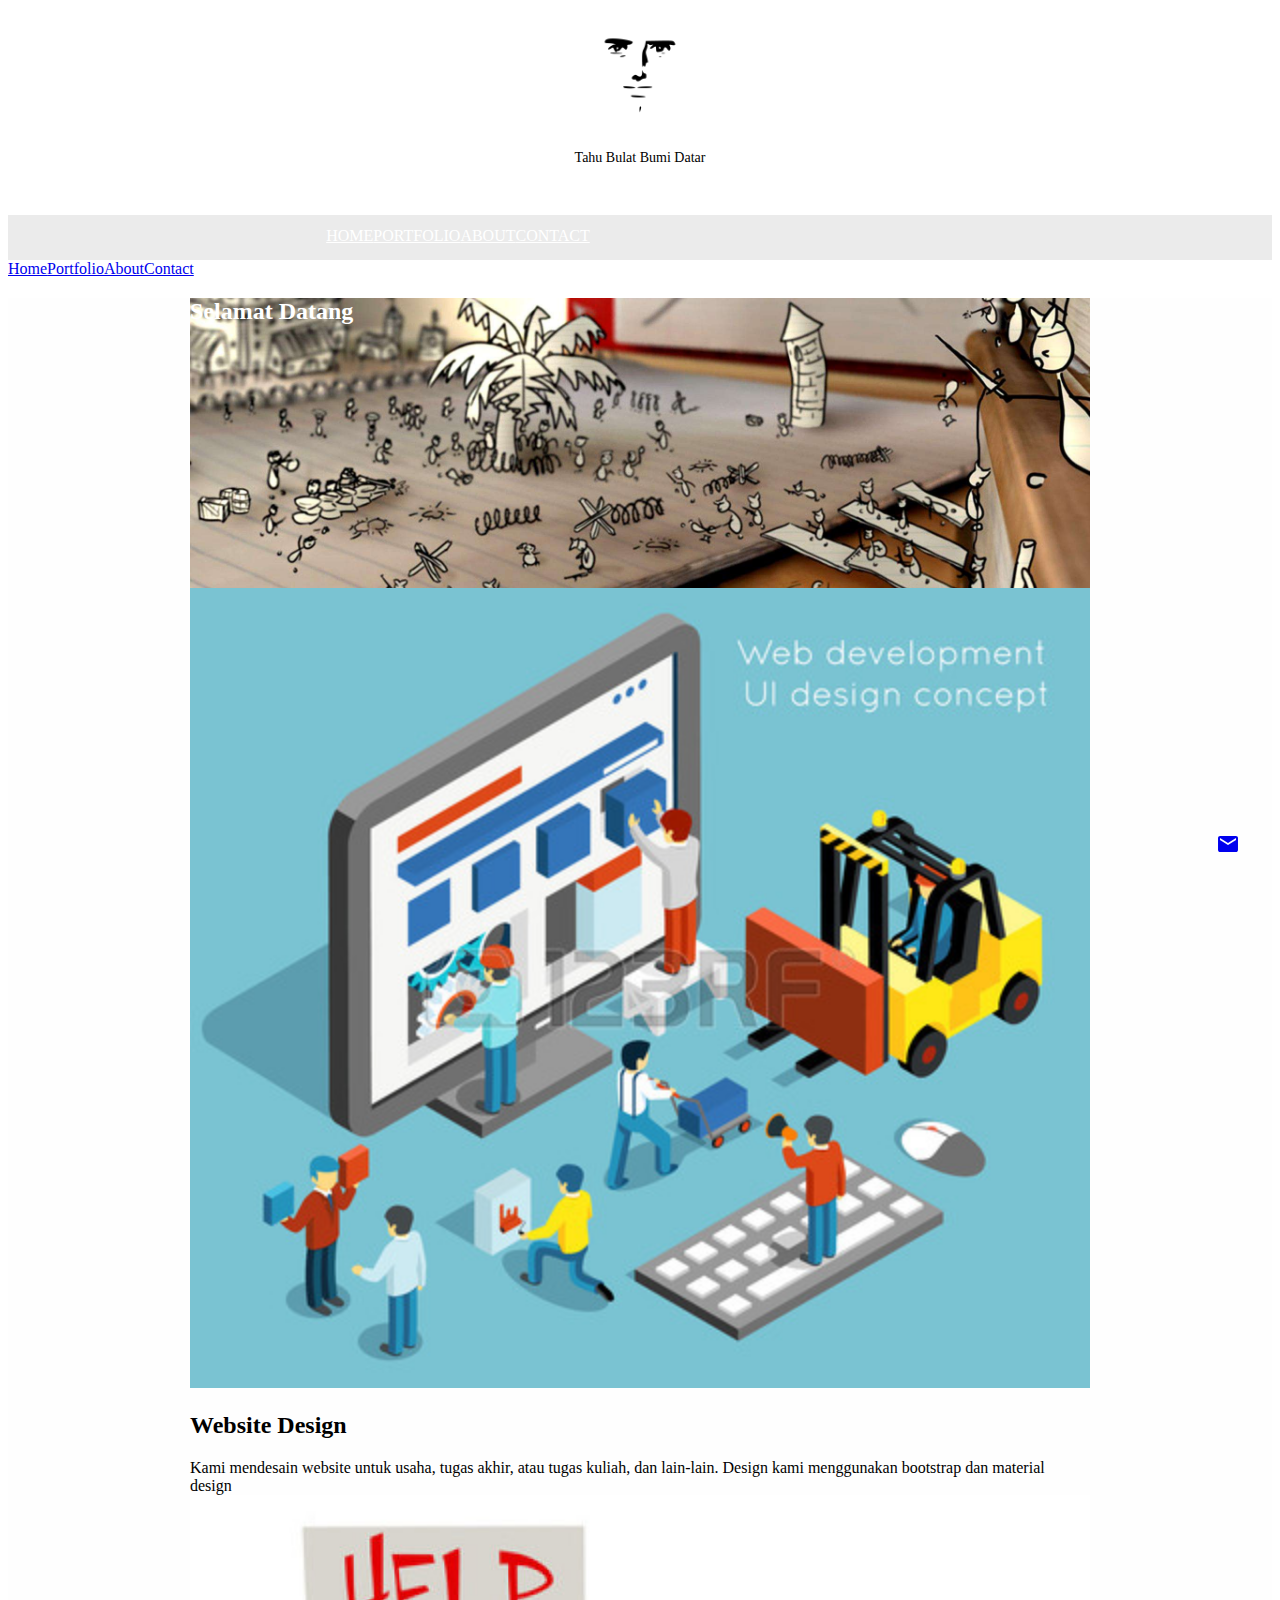
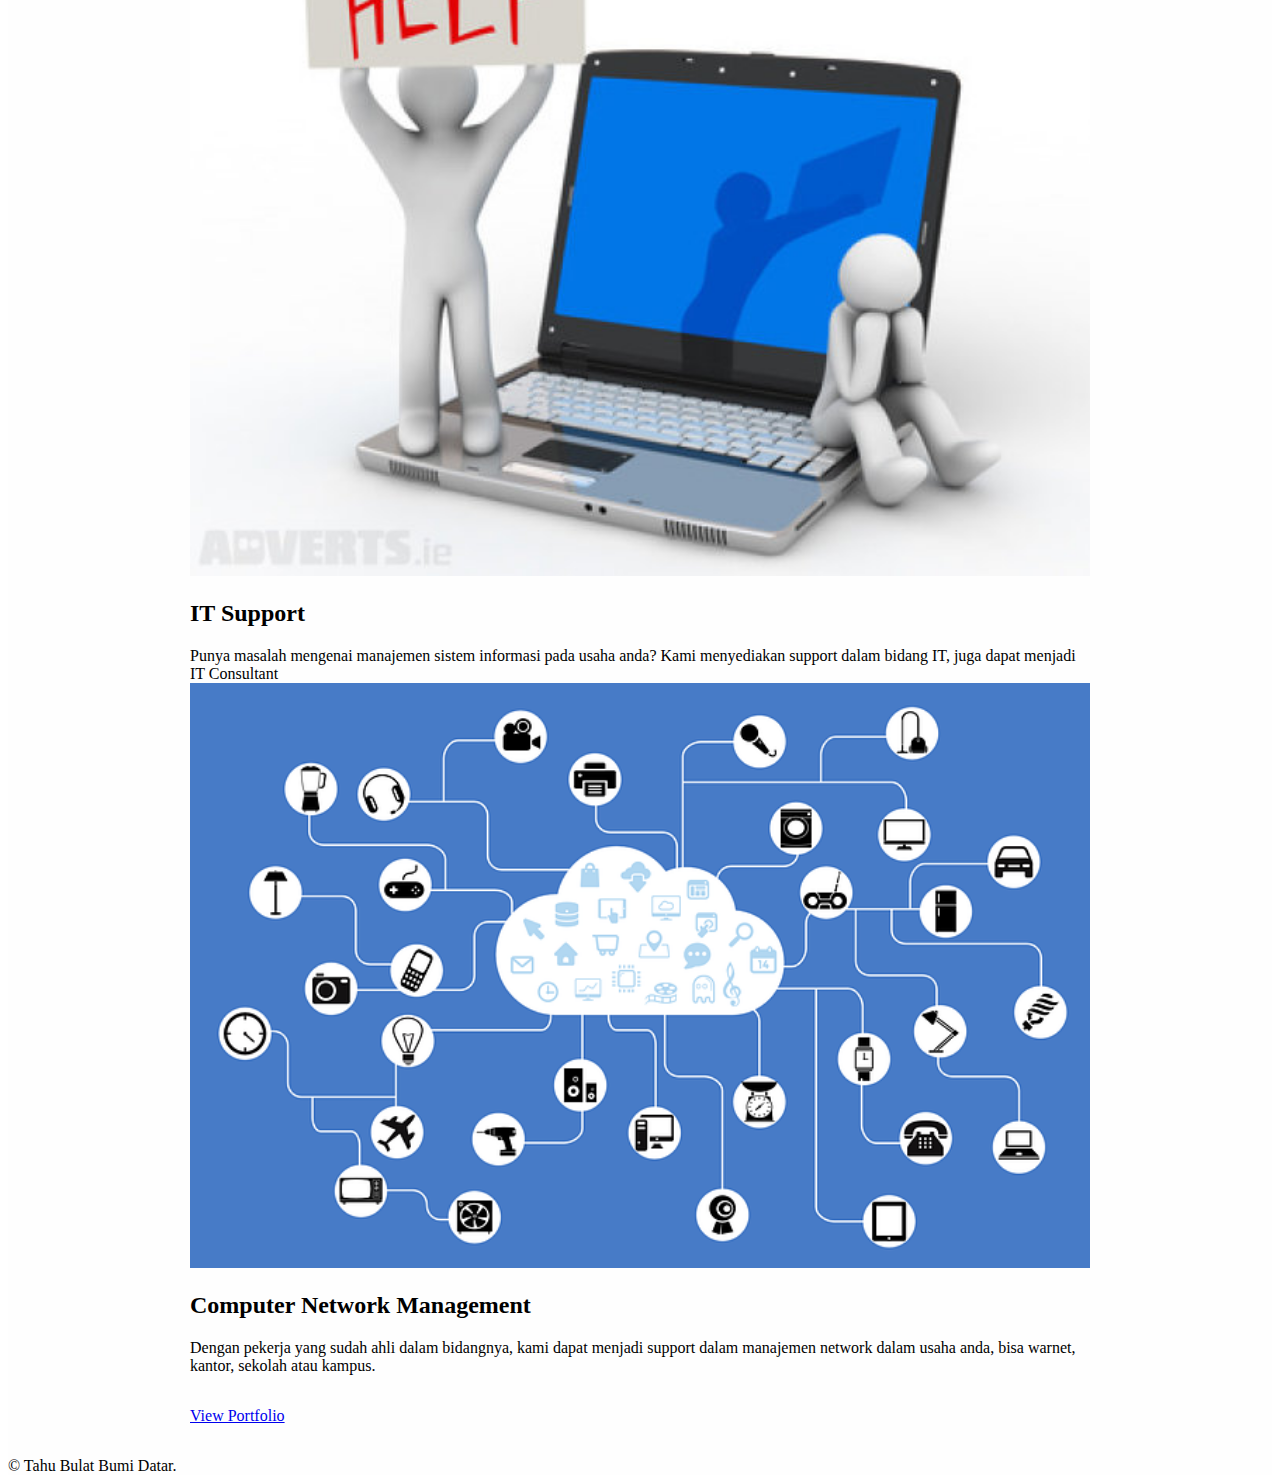
==== commit b0589a7f: "temp update" ====
--- a/index.html
+++ b/index.html
@@ -1,5 +1,5 @@
 <!DOCTYPE html>
-<html lang="id">
+<html lang="en-US">
 
 <head>
     <meta charset="UTF-8">
@@ -33,65 +33,42 @@
                     <div class="mdl-grid site-max-width">
                         <div class="mdl-cell mdl-cell--12-col mdl-card mdl-shadow--4dp welcome-card portfolio-card">
                             <div class="mdl-card__title">
-                                <h2 class="mdl-card__title-text">Welcome</h2>
-                            </div>
-                            <div class="mdl-card__supporting-text">
-                                Demo of Material Design Portfolio Template by TemplateFlip. Click on &quot;Download&quot; button below to download the template.
-                            </div>
-                            <div class="mdl-card__actions mdl-card--border">
-                                <a class="mdl-button mdl-button--colored mdl-js-button mdl-js-ripple-effect mdl-button--accent" href=" https://templateflip.com/templates/material-portfolio/" target="_blank">Download</a>
+                                <h2 class="mdl-card__title-text">Selamat Datang</h2>
                             </div>
                         </div>
                     </div>
-
-                    <section class="section--center mdl-grid site-max-width">
-                        <header class="section__play-btn mdl-cell mdl-cell--3-col-desktop mdl-cell--2-col-tablet mdl-cell--4-col-phone mdl-color--teal-100 mdl-color-text--white  mdl-shadow--4dp">
-                            <i class="material-icons">play_circle_filled</i>
-                        </header>
-                        <div class="mdl-card mdl-cell mdl-cell--9-col-desktop mdl-cell--6-col-tablet mdl-cell--4-col-phone  mdl-shadow--4dp">
-                            <div class="mdl-card__title">
-                                <h2 class="mdl-card__title-text">Introduction</h2>
-                            </div>
-                            <div class="mdl-card__supporting-text">
-                                Efficiently unleash cross-media information without cross-media value. Quickly maximize timely deliverables for real-time schemas. Dramatically maintain clicks-and-mortar solutions without functional solutions.
-                            </div>
-                            <div class="mdl-card__actions  mdl-card--border">
-                                <a href="#" class="mdl-button mdl-button--colored mdl-js-button mdl-js-ripple-effect mdl-button--accent">Watch Intro</a>
-                            </div>
-                        </div>
-                    </section>
                     <section class="section--center mdl-grid site-max-width">
                         <div class="mdl-cell mdl-card mdl-shadow--4dp portfolio-card">
                             <div class="mdl-card__media">
-                                <img class="article-image" src="img/portfolio1.jpg" border="0" alt="">
+                                <img class="article-image" src="img/web-design.jpg" border="0" alt="">
                             </div>
                             <div class="mdl-card__title">
-                                <h2 class="mdl-card__title-text">Rocky Peak</h2>
+                                <h2 class="mdl-card__title-text">Website Design</h2>
                             </div>
                             <div class="mdl-card__supporting-text">
-                                Enim labore aliqua consequat ut quis ad occaecat aliquip incididunt. Sunt nulla eu enim irure enim nostrud aliqua consectetur ad consectetur sunt ullamco officia. Ex officia laborum et consequat duis.
+                                Kami mendesain website untuk usaha, tugas akhir, atau tugas kuliah, dan lain-lain. Design kami menggunakan bootstrap dan material design
                             </div>
                         </div>
                         <div class="mdl-cell mdl-card mdl-shadow--4dp portfolio-card">
                             <div class="mdl-card__media">
-                                <img class="article-image" src="img/portfolio2.jpg" border="0" alt="">
+                                <img class="article-image" src="img/it-support.jpg" border="0" alt="">
                             </div>
                             <div class="mdl-card__title">
-                                <h2 class="mdl-card__title-text">Night Shadow</h2>
+                                <h2 class="mdl-card__title-text">IT Support</h2>
                             </div>
                             <div class="mdl-card__supporting-text">
-                                Enim labore aliqua consequat ut quis ad occaecat aliquip incididunt. Sunt nulla eu enim irure enim nostrud aliqua consectetur ad consectetur sunt ullamco officia. Ex officia laborum et consequat duis.
+                                Punya masalah mengenai manajemen sistem informasi pada usaha anda? Kami menyediakan support dalam bidang IT, juga dapat menjadi IT Consultant
                             </div>
                         </div>
                         <div class="mdl-cell mdl-card mdl-shadow--4dp portfolio-card">
                             <div class="mdl-card__media">
-                                <img class="article-image" src="img/portfolio3.jpg" border="0" alt="">
+                                <img class="article-image" src="img/network.png" border="0" alt="">
                             </div>
                             <div class="mdl-card__title">
-                                <h2 class="mdl-card__title-text">Sky Reach</h2>
+                                <h2 class="mdl-card__title-text">Computer Network Management</h2>
                             </div>
                             <div class="mdl-card__supporting-text">
-                                Enim labore aliqua consequat ut quis ad occaecat aliquip incididunt. Sunt nulla eu enim irure enim nostrud aliqua consectetur ad consectetur sunt ullamco officia. Ex officia laborum et consequat duis.
+                                Dengan pekerja yang sudah ahli dalam bidangnya, kami dapat menjadi support dalam manajemen network dalam usaha anda, bisa warnet, kantor, sekolah atau kampus.
                             </div>
                         </div>
                     </section>
@@ -111,4 +88,4 @@
     </div>
 </body>
 
-</html>+</html>
--- a/styles/main.css
+++ b/styles/main.css
@@ -33,7 +33,7 @@
 }
 
 .site-logo {
-    background: url(../img/site-logo.png) 50% no-repeat;
+    background: url(../img/yaranaika.png) 50% no-repeat;
     background-size: cover;
     height: 120px;
     width: 120px;
@@ -244,4 +244,4 @@
 
 .to-profile-page {
     text-decoration: none;
-}+}
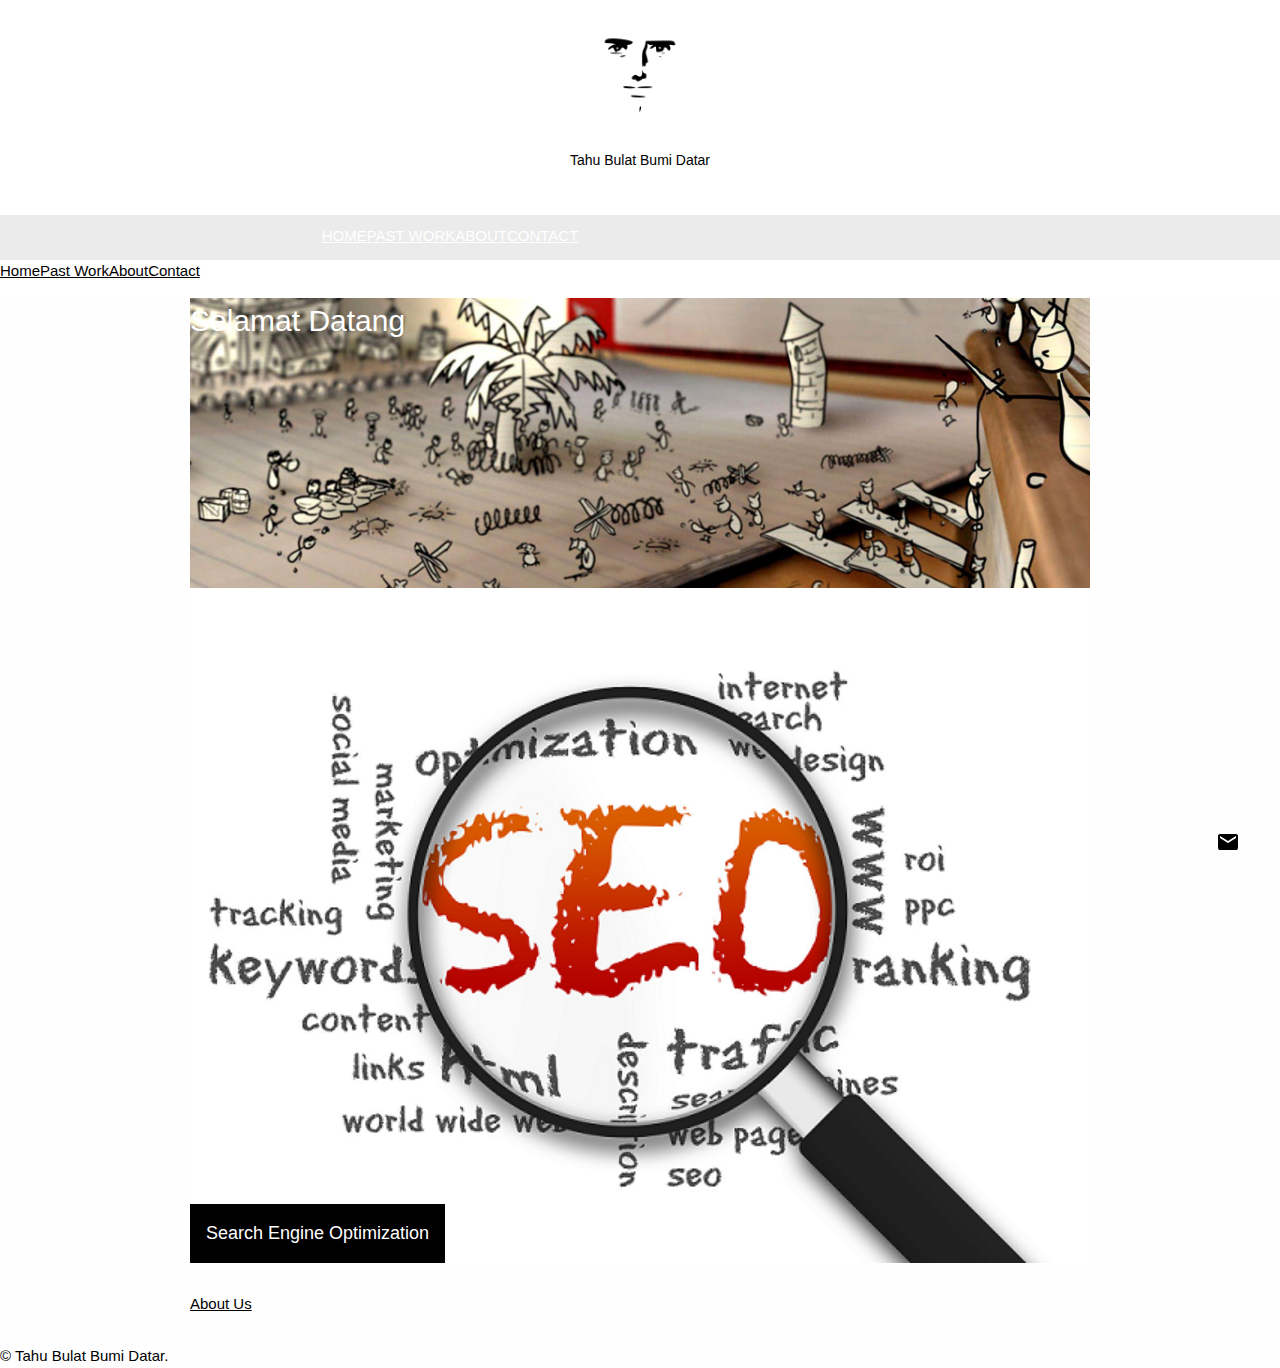
==== commit d0e07fa5: "..." ====
--- a/index.html
+++ b/index.html
@@ -9,22 +9,23 @@
     <link href="https://fonts.googleapis.com/css?family=Roboto:regular,bold,italic,thin,light,bolditalic,black,medium&amp;amp;lang=en" rel="stylesheet">
     <link href="https://fonts.googleapis.com/icon?family=Material+Icons" rel="stylesheet">
     <link href="https://code.getmdl.io/1.3.0/material.indigo-pink.min.css" rel="stylesheet">
+    <link href="https://www.w3schools.com/w3css/4/w3.css" rel="stylesheet">
     <link href="styles/main.css" rel="stylesheet">
 </head>
 
 <body id="top">
     <div class="mdl-layout mdl-js-layout mdl-layout--fixed-header"><a href="contact.html" id="contact-button" class="mdl-button mdl-button--fab mdl-js-button mdl-button--raised mdl-js-ripple-effect mdl-color--accent mdl-color-text--accent-contrast mdl-shadow--4dp"><i class="material-icons">mail</i></a>
-        <header class="mdl-layout__header mdl-layout__header--waterfall site-header">
+        <header class="mdl-layout__header mdl-layout__header--waterfall site-header mdl-color--grey-700">
             <div class="mdl-layout__header-row site-logo-row"><span class="mdl-layout__title">
             <div class="site-logo"></div><span class="site-description">Tahu Bulat Bumi Datar</span></span>
             </div>
             <div class="mdl-layout__header-row site-navigation-row mdl-layout--large-screen-only">
-                <nav class="mdl-navigation mdl-typography--body-1-force-preferred-font"><a class="mdl-navigation__link" href="index.html">Home</a><a class="mdl-navigation__link" href="portfolio.html">Portfolio</a><a class="mdl-navigation__link" href="about.html">About</a><a class="mdl-navigation__link" href="contact.html">Contact</a>
+                <nav class="mdl-navigation mdl-typography--body-1-force-preferred-font"><a class="mdl-navigation__link" href="index.html">Home</a><a class="mdl-navigation__link" href="past-work.html">Past Work</a><a class="mdl-navigation__link" href="about.html">About</a><a class="mdl-navigation__link" href="contact.html">Contact</a>
                 </nav>
             </div>
         </header>
         <div class="mdl-layout__drawer mdl-layout--small-screen-only">
-            <nav class="mdl-navigation mdl-typography--body-1-force-preferred-font"><a class="mdl-navigation__link" href="index.html">Home</a><a class="mdl-navigation__link" href="portfolio.html">Portfolio</a><a class="mdl-navigation__link" href="about.html">About</a><a class="mdl-navigation__link" href="contact.html">Contact</a>
+            <nav class="mdl-navigation mdl-typography--body-1-force-preferred-font"><a class="mdl-navigation__link" href="index.html">Home</a><a class="mdl-navigation__link" href="past-work.html">Past Work</a><a class="mdl-navigation__link" href="about.html">About</a><a class="mdl-navigation__link" href="contact.html">Contact</a>
             </nav>
         </div>
         <main class="mdl-layout__content">
@@ -37,44 +38,44 @@
                             </div>
                         </div>
                     </div>
-                    <section class="section--center mdl-grid site-max-width">
-                        <div class="mdl-cell mdl-card mdl-shadow--4dp portfolio-card">
-                            <div class="mdl-card__media">
-                                <img class="article-image" src="img/web-design.jpg" border="0" alt="">
-                            </div>
-                            <div class="mdl-card__title">
-                                <h2 class="mdl-card__title-text">Website Design</h2>
-                            </div>
-                            <div class="mdl-card__supporting-text">
-                                Kami mendesain website untuk usaha, tugas akhir, atau tugas kuliah, dan lain-lain. Design kami menggunakan bootstrap dan material design
-                            </div>
-                        </div>
-                        <div class="mdl-cell mdl-card mdl-shadow--4dp portfolio-card">
-                            <div class="mdl-card__media">
-                                <img class="article-image" src="img/it-support.jpg" border="0" alt="">
-                            </div>
-                            <div class="mdl-card__title">
-                                <h2 class="mdl-card__title-text">IT Support</h2>
-                            </div>
-                            <div class="mdl-card__supporting-text">
-                                Punya masalah mengenai manajemen sistem informasi pada usaha anda? Kami menyediakan support dalam bidang IT, juga dapat menjadi IT Consultant
-                            </div>
-                        </div>
-                        <div class="mdl-cell mdl-card mdl-shadow--4dp portfolio-card">
-                            <div class="mdl-card__media">
-                                <img class="article-image" src="img/network.png" border="0" alt="">
-                            </div>
-                            <div class="mdl-card__title">
-                                <h2 class="mdl-card__title-text">Computer Network Management</h2>
-                            </div>
-                            <div class="mdl-card__supporting-text">
-                                Dengan pekerja yang sudah ahli dalam bidangnya, kami dapat menjadi support dalam manajemen network dalam usaha anda, bisa warnet, kantor, sekolah atau kampus.
+
+                    <section class="section--center mdl-grid mdl-shadow--4dp site-max-width">
+                        <div class="mdl-cell mdl-cell--12-col ">
+                            <div class="w3-content w3-display-container">
+
+                                <div class="w3-display-container mySlides">
+                                    <img src="img\SEO-company.png" style="width:100%">
+                                    <div class="w3-display-bottomleft w3-large w3-container w3-padding-16 w3-black">
+                                        Search Engine Optimization
+                                    </div>
+                                </div>
+
+                                <div class="w3-display-container mySlides">
+                                    <img src="img\unsri.jpg" style="width:100%">
+                                    <div class="w3-display-bottomleft w3-large w3-container w3-padding-16 w3-black">
+                                        Sriwijaya University
+                                    </div>
+                                </div>
+
+                                <div class="w3-display-container mySlides">
+                                    <img src="img\logos.png" style="width:100%">
+                                    <div class="w3-display-bottomleft w3-large w3-container w3-padding-16 w3-black">
+                                        Search Engine
+                                    </div>
+                                </div>
+
+                                <div class="w3-display-container mySlides">
+                                    <img src="img\flat-earth.jpg" style="width:100%">
+                                    <div class="w3-display-bottomleft w3-large w3-container w3-padding-16 w3-black">
+                                        Flat Earth
+                                    </div>
+                                </div>
                             </div>
                         </div>
                     </section>
 
                     <section class="section--center mdl-grid site-max-width homepage-portfolio">
-                        <a class="mdl-button mdl-button--raised mdl-js-button mdl-js-ripple-effect mdl-button--accent" href="portfolio.html">View Portfolio</a>
+                        <a class="mdl-button mdl-button--raised mdl-js-button mdl-js-ripple-effect mdl-button--accent mdl-color--grey-700" href="about.html">About Us</a>
                     </section>
                 </div>
             </div>
@@ -84,8 +85,26 @@
                 </div>
             </footer>
         </main>
+        <script>
+            var myIndex = 0;
+            carousel();
+
+            function carousel() {
+                var i;
+                var x = document.getElementsByClassName("mySlides");
+                for (i = 0; i < x.length; i++) {
+                    x[i].style.display = "none";
+                }
+                myIndex++;
+                if (myIndex > x.length) {
+                    myIndex = 1
+                }
+                x[myIndex - 1].style.display = "block";
+                setTimeout(carousel, 3000); // Change image every 2 seconds
+            }
+        </script>
         <script src="https://code.getmdl.io/1.3.0/material.min.js" defer></script>
     </div>
 </body>
 
-</html>
+</html>--- a/styles/main.css
+++ b/styles/main.css
@@ -179,20 +179,52 @@
     height: auto;
 }
 
-.demo-card-image.mdl-card {
+.card-image.mdl-card {
     width: 100%;
     height: 100%;
 }
 
-.person1 {
-    background: url("../img/person1.jpg") center/cover;
-}
-
-.person2 {
-    background: url("../img/person2.jpg") center/cover;
-}
-
-.demo-card-image>.mdl-card__actions {
+.ari {
+    height: 0;
+    padding: 0;
+    padding-bottom: 75%;
+    background: url("../img/ari.jpg");
+    background-position: center center;
+    background-size: 100%;
+    background-repeat: no-repeat;
+}
+
+.agusti {
+    height: 0;
+    padding: 0;
+    padding-bottom: 75%;
+    background: url("../img/side-profile.jpg");
+    background-position: center center;
+    background-size: 100%;
+    background-repeat: no-repeat;
+}
+
+.farhan {
+    height: 0;
+    padding: 0;
+    padding-bottom: 75%;
+    background: url("../img/43085.jpg");
+    background-position: center center;
+    background-size: 100%;
+    background-repeat: no-repeat;
+}
+
+.rizqi {
+    height: 0;
+    padding: 0;
+    padding-bottom: 75%;
+    background: url("../img/ksn.jpg");
+    background-position: center center;
+    background-size: 100%;
+    background-repeat: no-repeat;
+}
+
+.card-image>.mdl-card__actions {
     opacity: 0.0;
     -webkit-transition: all 400ms ease-in-out;
     -moz-transition: all 400ms ease-in-out;
@@ -204,11 +236,11 @@
     background: rgba(0, 0, 0, 0.3);
 }
 
-.demo-card-image:hover>.mdl-card__actions {
+.card-image:hover>.mdl-card__actions {
     opacity: 1.0;
 }
 
-.demo-card-image__filename {
+.card-image__filename {
     color: #fff;
     font-size: 14px;
     font-weight: 500;
@@ -228,7 +260,7 @@
     z-index: 900;
 }
 
-.demo-list-icon {
+.list-icon {
     width: 300px;
 }
 
@@ -244,4 +276,4 @@
 
 .to-profile-page {
     text-decoration: none;
-}
+}